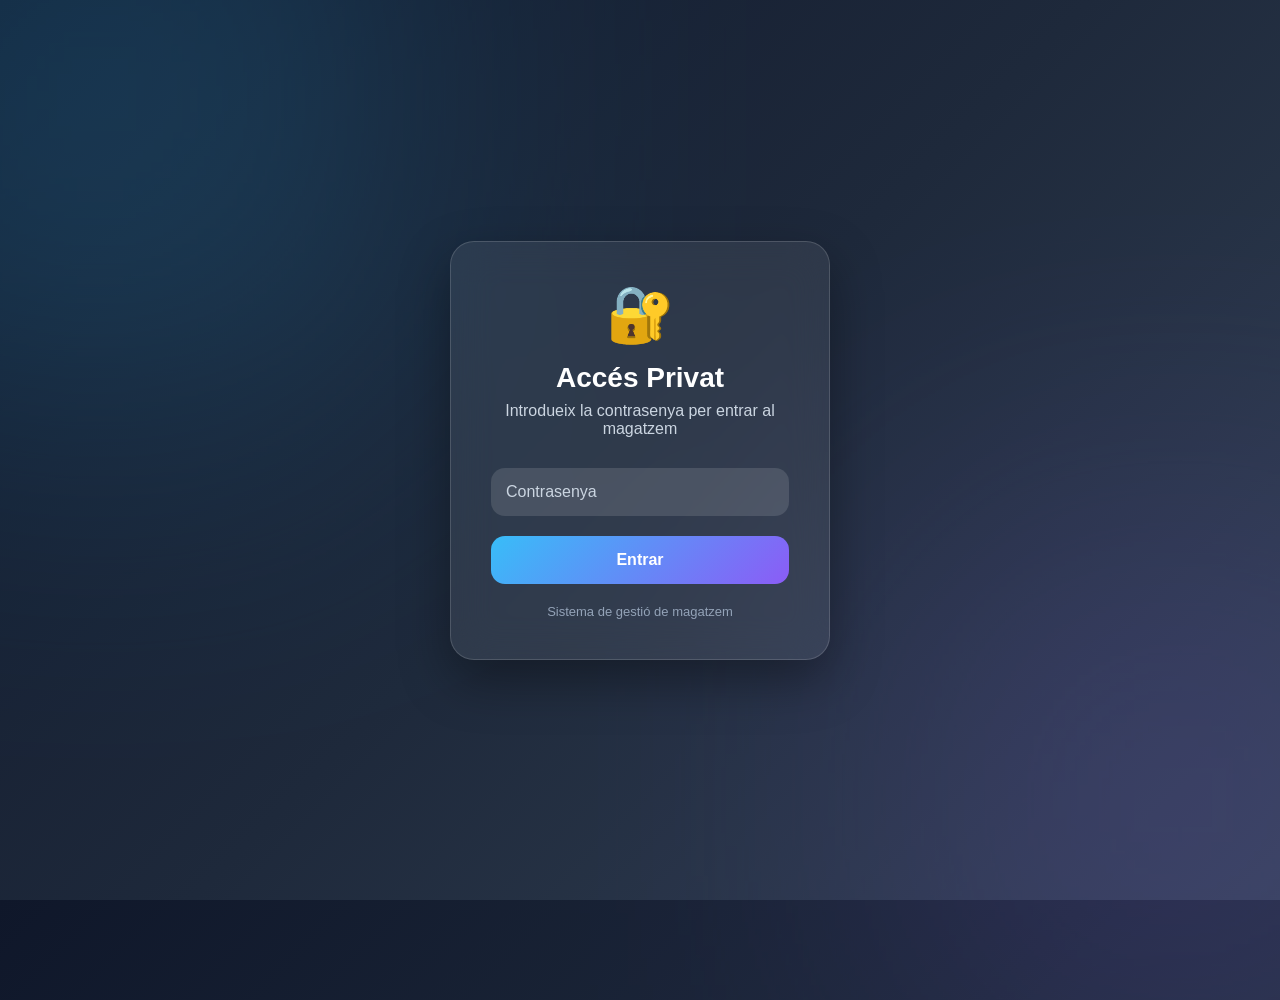
==== index.html @ 9ac44bac "Create index.html" ====
<!DOCTYPE html>
<html lang="ca">
<head>
<meta charset="UTF-8">
<meta name="viewport" content="width=device-width, initial-scale=1.0">
<title>Accés al Magatzem</title>

<style>
*{
    margin:0;
    padding:0;
    box-sizing:border-box;
    font-family:'Segoe UI',sans-serif;
}

body{
    height:100vh;
    display:flex;
    justify-content:center;
    align-items:center;
    background:
        linear-gradient(135deg,#0f172a,#1e293b,#334155);
    overflow:hidden;
}

body::before{
    content:'';
    position:absolute;
    width:500px;
    height:500px;
    background:#38bdf8;
    filter:blur(180px);
    opacity:.3;
    top:-150px;
    left:-150px;
}

body::after{
    content:'';
    position:absolute;
    width:400px;
    height:400px;
    background:#8b5cf6;
    filter:blur(180px);
    opacity:.3;
    bottom:-100px;
    right:-100px;
}

.login-card{
    position:relative;
    z-index:1;
    width:380px;
    padding:40px;
    border-radius:24px;
    background:rgba(255,255,255,0.08);
    backdrop-filter:blur(20px);
    border:1px solid rgba(255,255,255,0.15);
    box-shadow:0 20px 50px rgba(0,0,0,.35);
    text-align:center;
    color:white;
}

.logo{
    font-size:55px;
    margin-bottom:15px;
}

h1{
    margin-bottom:8px;
    font-size:28px;
}

.subtitle{
    color:#cbd5e1;
    margin-bottom:30px;
}

.input-group{
    position:relative;
    margin-bottom:20px;
}

input{
    width:100%;
    padding:15px;
    border:none;
    outline:none;
    border-radius:14px;
    background:rgba(255,255,255,0.12);
    color:white;
    font-size:16px;
}

input::placeholder{
    color:#cbd5e1;
}

button{
    width:100%;
    padding:15px;
    border:none;
    border-radius:14px;
    cursor:pointer;
    font-size:16px;
    font-weight:600;
    background:linear-gradient(135deg,#38bdf8,#8b5cf6);
    color:white;
    transition:.3s;
}

button:hover{
    transform:translateY(-2px);
    box-shadow:0 10px 25px rgba(139,92,246,.4);
}

.error{
    margin-top:15px;
    color:#f87171;
    display:none;
}

.footer{
    margin-top:20px;
    color:#94a3b8;
    font-size:13px;
}
</style>
</head>
<body>

<div class="login-card">
    <div class="logo">🔐</div>

    <h1>Accés Privat</h1>
    <p class="subtitle">Introdueix la contrasenya per entrar al magatzem</p>

    <div class="input-group">
        <input
            type="password"
            id="password"
            placeholder="Contrasenya"
            autocomplete="off">
    </div>

    <button onclick="login()">Entrar</button>

    <div id="error" class="error">
        Contrasenya incorrecta
    </div>

    <div class="footer">
        Sistema de gestió de magatzem
    </div>
</div>

<script>
const PASSWORD = "1234";

function login() {
    const pass = document.getElementById("password").value;
    const error = document.getElementById("error");

    if(pass === PASSWORD){
        window.location.href = "magatzem.html";
    } else {
        error.style.display = "block";
    }
}

document.getElementById("password").addEventListener("keypress", function(e){
    if(e.key === "Enter"){
        login();
    }
});

</script>


</body>
</html>
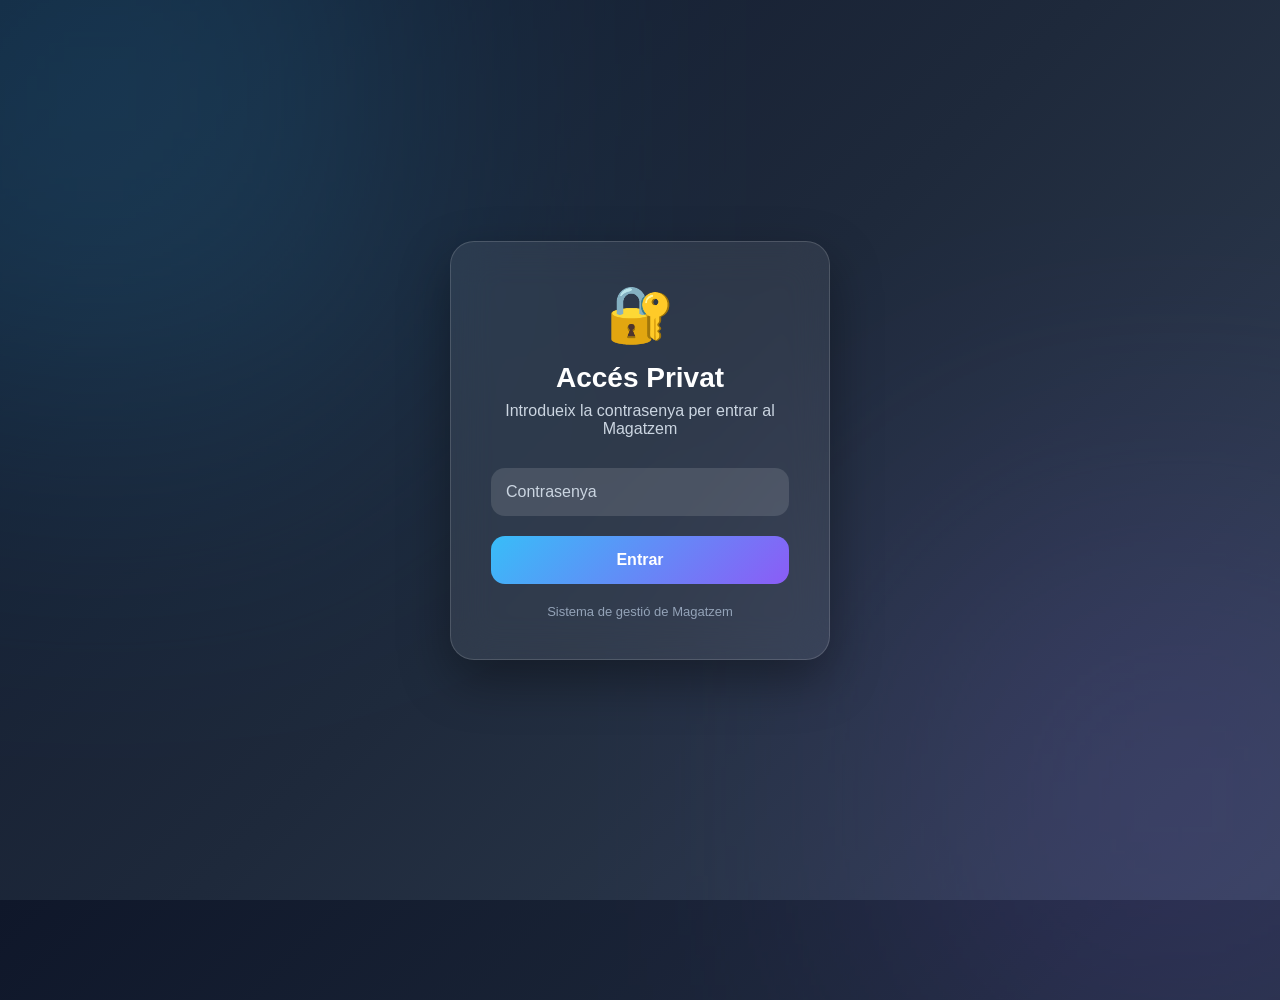
==== commit 54dfb7f7: "Update index.html" ====
--- a/index.html
+++ b/index.html
@@ -133,7 +133,7 @@
     <div class="logo">🔐</div>
 
     <h1>Accés Privat</h1>
-    <p class="subtitle">Introdueix la contrasenya per entrar al magatzem</p>
+    <p class="subtitle">Introdueix la contrasenya per entrar al Magatzem</p>
 
     <div class="input-group">
         <input
@@ -150,12 +150,12 @@
     </div>
 
     <div class="footer">
-        Sistema de gestió de magatzem
+        Sistema de gestió de Magatzem
     </div>
 </div>
 
 <script>
-const PASSWORD = "1234";
+const PASSWORD = "pubilla";
 
 function login() {
     const pass = document.getElementById("password").value;
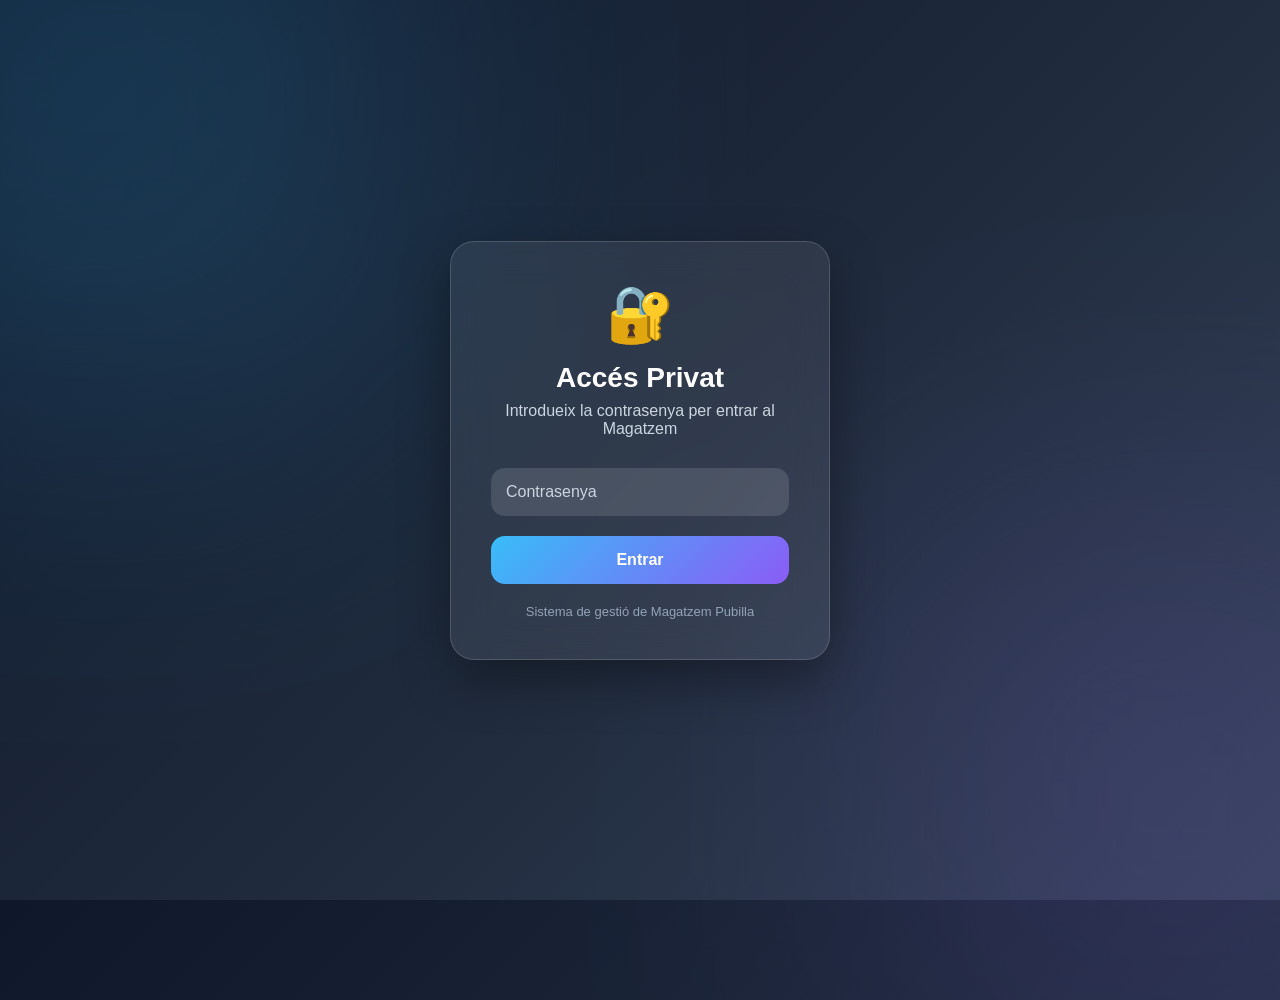
==== commit fdf8e51a: "Update index.html" ====
--- a/index.html
+++ b/index.html
@@ -1,181 +1,35 @@
-<!DOCTYPE html>
-<html lang="ca">
-<head>
-<meta charset="UTF-8">
-<meta name="viewport" content="width=device-width, initial-scale=1.0">
-<title>Accés al Magatzem</title>
-
-<style>
-*{
-    margin:0;
-    padding:0;
-    box-sizing:border-box;
-    font-family:'Segoe UI',sans-serif;
-}
-
-body{
-    height:100vh;
-    display:flex;
-    justify-content:center;
-    align-items:center;
-    background:
-        linear-gradient(135deg,#0f172a,#1e293b,#334155);
-    overflow:hidden;
-}
-
-body::before{
-    content:'';
-    position:absolute;
-    width:500px;
-    height:500px;
-    background:#38bdf8;
-    filter:blur(180px);
-    opacity:.3;
-    top:-150px;
-    left:-150px;
-}
-
-body::after{
-    content:'';
-    position:absolute;
-    width:400px;
-    height:400px;
-    background:#8b5cf6;
-    filter:blur(180px);
-    opacity:.3;
-    bottom:-100px;
-    right:-100px;
-}
-
-.login-card{
-    position:relative;
-    z-index:1;
-    width:380px;
-    padding:40px;
-    border-radius:24px;
-    background:rgba(255,255,255,0.08);
-    backdrop-filter:blur(20px);
-    border:1px solid rgba(255,255,255,0.15);
-    box-shadow:0 20px 50px rgba(0,0,0,.35);
-    text-align:center;
-    color:white;
-}
-
-.logo{
-    font-size:55px;
-    margin-bottom:15px;
-}
-
-h1{
-    margin-bottom:8px;
-    font-size:28px;
-}
-
-.subtitle{
-    color:#cbd5e1;
-    margin-bottom:30px;
-}
-
-.input-group{
-    position:relative;
-    margin-bottom:20px;
-}
-
-input{
-    width:100%;
-    padding:15px;
-    border:none;
-    outline:none;
-    border-radius:14px;
-    background:rgba(255,255,255,0.12);
-    color:white;
-    font-size:16px;
-}
-
-input::placeholder{
-    color:#cbd5e1;
-}
-
-button{
-    width:100%;
-    padding:15px;
-    border:none;
-    border-radius:14px;
-    cursor:pointer;
-    font-size:16px;
-    font-weight:600;
-    background:linear-gradient(135deg,#38bdf8,#8b5cf6);
-    color:white;
-    transition:.3s;
-}
-
-button:hover{
-    transform:translateY(-2px);
-    box-shadow:0 10px 25px rgba(139,92,246,.4);
-}
-
-.error{
-    margin-top:15px;
-    color:#f87171;
-    display:none;
-}
-
-.footer{
-    margin-top:20px;
-    color:#94a3b8;
-    font-size:13px;
-}
-</style>
-</head>
-<body>
-
-<div class="login-card">
-    <div class="logo">🔐</div>
-
-    <h1>Accés Privat</h1>
-    <p class="subtitle">Introdueix la contrasenya per entrar al Magatzem</p>
-
-    <div class="input-group">
-        <input
-            type="password"
-            id="password"
-            placeholder="Contrasenya"
-            autocomplete="off">
-    </div>
-
-    <button onclick="login()">Entrar</button>
-
-    <div id="error" class="error">
-        Contrasenya incorrecta
-    </div>
-
-    <div class="footer">
-        Sistema de gestió de Magatzem
-    </div>
-</div>
-
-<script>
-const PASSWORD = "pubilla";
-
+<!DOCTYPE html><html lang="cat"><head><meta charset="UTF-8"><meta name="viewport" content="width=device-width, initial-scale=1.0"><title>Accés al Magatzem</title>
+<style> *{ margin:0;  padding:0; box-sizing:border-box; font-family:'Segoe UI',sans-serif;}
+body{ height:100vh; display:flex; justify-content:center; align-items:center; background: linear-gradient(135deg,#0f172a,#1e293b,#334155); overflow:hidden;}
+body::before{ content:''; position:absolute; width:500px; height:500px; background:#38bdf8; filter:blur(180px); opacity:.3; top:-150px; left:-150px;}
+body::after{ content:''; position:absolute; width:400px; height:400px; background:#8b5cf6; filter:blur(180px); opacity:.3; bottom:-100px; right:-100px;}
+.login-card{ position:relative; z-index:1; width:380px; padding:40px; border-radius:24px; background:rgba(255,255,255,0.08); backdrop-filter:blur(20px); border:1px solid rgba(255,255,255,0.15); box-shadow:0 20px 50px rgba(0,0,0,.35); text-align:center; color:white;}
+.logo{ font-size:55px; margin-bottom:15px;}
+h1{ margin-bottom:8px; font-size:28px;}
+.subtitle{ color:#cbd5e1; margin-bottom:30px;}
+.input-group{ position:relative; margin-bottom:20px;}
+input{ width:100%; padding:15px; border:none; outline:none;  border-radius:14px;  background:rgba(255,255,255,0.12); color:white; font-size:16px;}
+input::placeholder{ color:#cbd5e1;}
+button{ width:100%; padding:15px; border:none; border-radius:14px; cursor:pointer; font-size:16px; font-weight:600; background:linear-gradient(135deg,#38bdf8,#8b5cf6); color:white; transition:.3s;}
+button:hover{ transform:translateY(-2px); box-shadow:0 10px 25px rgba(139,92,246,.4);}
+.error{ margin-top:15px; color:#f87171; display:none;}
+.footer{ margin-top:20px; color:#94a3b8; font-size:13px;}
+</style></head><body>
+<div class="login-card"><div class="logo">🔐</div><h1>Accés Privat</h1><p class="subtitle">Introdueix la contrasenya per entrar al Magatzem</p>
+<div class="input-group"><input type="password"  id="password"  placeholder="Contrasenya" autocomplete="off"></div>
+<button onclick="login()">Entrar</button><div id="error" class="error"> Contrasenya incorrecta</div><div class="footer">   Sistema de gestió de Magatzem Pubilla</div></div>
+<script>const PASSWORD = atob("cHViaWxsYQ==");
 function login() {
     const pass = document.getElementById("password").value;
     const error = document.getElementById("error");
-
-    if(pass === PASSWORD){
+    if (pass === PASSWORD) {
         window.location.href = "magatzem.html";
     } else {
         error.style.display = "block";
     }
 }
-
-document.getElementById("password").addEventListener("keypress", function(e){
-    if(e.key === "Enter"){
+document.getElementById("password").addEventListener("keypress", function(e) {
+    if (e.key === "Enter") {
         login();
     }
-});
-
-</script>
-
-
-</body>
-</html>
+});</script></body></html>
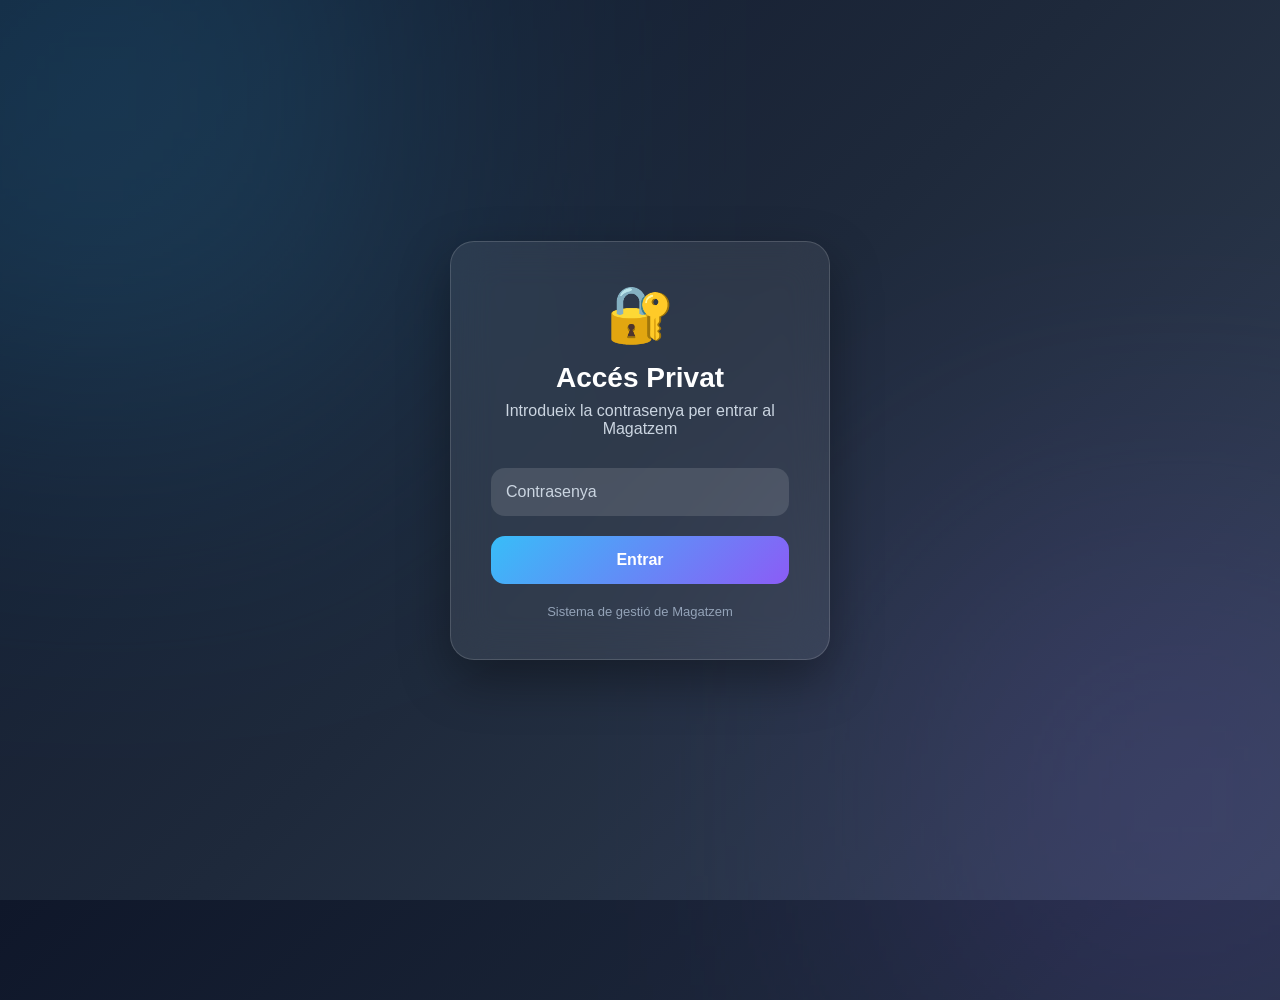
==== commit 1de1479d: "Update index.html" ====
--- a/index.html
+++ b/index.html
@@ -1,35 +1 @@
-<!DOCTYPE html><html lang="cat"><head><meta charset="UTF-8"><meta name="viewport" content="width=device-width, initial-scale=1.0"><title>Accés al Magatzem</title>
-<style> *{ margin:0;  padding:0; box-sizing:border-box; font-family:'Segoe UI',sans-serif;}
-body{ height:100vh; display:flex; justify-content:center; align-items:center; background: linear-gradient(135deg,#0f172a,#1e293b,#334155); overflow:hidden;}
-body::before{ content:''; position:absolute; width:500px; height:500px; background:#38bdf8; filter:blur(180px); opacity:.3; top:-150px; left:-150px;}
-body::after{ content:''; position:absolute; width:400px; height:400px; background:#8b5cf6; filter:blur(180px); opacity:.3; bottom:-100px; right:-100px;}
-.login-card{ position:relative; z-index:1; width:380px; padding:40px; border-radius:24px; background:rgba(255,255,255,0.08); backdrop-filter:blur(20px); border:1px solid rgba(255,255,255,0.15); box-shadow:0 20px 50px rgba(0,0,0,.35); text-align:center; color:white;}
-.logo{ font-size:55px; margin-bottom:15px;}
-h1{ margin-bottom:8px; font-size:28px;}
-.subtitle{ color:#cbd5e1; margin-bottom:30px;}
-.input-group{ position:relative; margin-bottom:20px;}
-input{ width:100%; padding:15px; border:none; outline:none;  border-radius:14px;  background:rgba(255,255,255,0.12); color:white; font-size:16px;}
-input::placeholder{ color:#cbd5e1;}
-button{ width:100%; padding:15px; border:none; border-radius:14px; cursor:pointer; font-size:16px; font-weight:600; background:linear-gradient(135deg,#38bdf8,#8b5cf6); color:white; transition:.3s;}
-button:hover{ transform:translateY(-2px); box-shadow:0 10px 25px rgba(139,92,246,.4);}
-.error{ margin-top:15px; color:#f87171; display:none;}
-.footer{ margin-top:20px; color:#94a3b8; font-size:13px;}
-</style></head><body>
-<div class="login-card"><div class="logo">🔐</div><h1>Accés Privat</h1><p class="subtitle">Introdueix la contrasenya per entrar al Magatzem</p>
-<div class="input-group"><input type="password"  id="password"  placeholder="Contrasenya" autocomplete="off"></div>
-<button onclick="login()">Entrar</button><div id="error" class="error"> Contrasenya incorrecta</div><div class="footer">   Sistema de gestió de Magatzem Pubilla</div></div>
-<script>const PASSWORD = atob("cHViaWxsYQ==");
-function login() {
-    const pass = document.getElementById("password").value;
-    const error = document.getElementById("error");
-    if (pass === PASSWORD) {
-        window.location.href = "magatzem.html";
-    } else {
-        error.style.display = "block";
-    }
-}
-document.getElementById("password").addEventListener("keypress", function(e) {
-    if (e.key === "Enter") {
-        login();
-    }
-});</script></body></html>
+<!DOCTYPE html><html lang="cat"><head><meta charset="UTF-8"><meta name="viewport" content="width=device-width, initial-scale=1.0"><title>Accés al Magatzem</title><style> *{ margin:0;  padding:0; box-sizing:border-box; font-family:'Segoe UI',sans-serif;} body{ height:100vh; display:flex; justify-content:center; align-items:center; background: linear-gradient(135deg,#0f172a,#1e293b,#334155); overflow:hidden;} body::before{ content:''; position:absolute; width:500px; height:500px; background:#38bdf8; filter:blur(180px); opacity:.3; top:-150px; left:-150px;} body::after{ content:''; position:absolute; width:400px; height:400px; background:#8b5cf6; filter:blur(180px); opacity:.3; bottom:-100px; right:-100px;} .login-card{ position:relative; z-index:1; width:380px; padding:40px; border-radius:24px; background:rgba(255,255,255,0.08); backdrop-filter:blur(20px); border:1px solid rgba(255,255,255,0.15); box-shadow:0 20px 50px rgba(0,0,0,.35); text-align:center; color:white;} .logo{ font-size:55px; margin-bottom:15px;} h1{ margin-bottom:8px; font-size:28px;} .subtitle{ color:#cbd5e1; margin-bottom:30px;} .input-group{ position:relative; margin-bottom:20px;} input{ width:100%; padding:15px; border:none; outline:none;  border-radius:14px;  background:rgba(255,255,255,0.12); color:white; font-size:16px;} input::placeholder{ color:#cbd5e1;} button{ width:100%; padding:15px; border:none; border-radius:14px; cursor:pointer; font-size:16px; font-weight:600; background:linear-gradient(135deg,#38bdf8,#8b5cf6); color:white; transition:.3s;} button:hover{ transform:translateY(-2px); box-shadow:0 10px 25px rgba(139,92,246,.4);} .error{ margin-top:15px; color:#f87171; display:none;} .footer{ margin-top:20px; color:#94a3b8; font-size:13px;} </style></head><body> <div class="login-card"><div class="logo">🔐</div><h1>Accés Privat</h1><p class="subtitle">Introdueix la contrasenya per entrar al Magatzem</p> <div class="input-group"><input type="password"  id="password"  placeholder="Contrasenya" autocomplete="off"></div> <button onclick="login()">Entrar</button><div id="error" class="error"> Contrasenya incorrecta</div><div class="footer">   Sistema de gestió de Magatzem </div></div> <script>const PASSWORD = atob("cHViaWxsYQ=="); function login() {     const pass = document.getElementById("password").value;    const error = document.getElementById("error");    if (pass === PASSWORD) {        window.location.href = "magatzem.html";    } else {       error.style.display = "block";    } } document.getElementById("password").addEventListener("keypress", function(e) {    if (e.key === "Enter") {        login();    }});</script></body></html>
